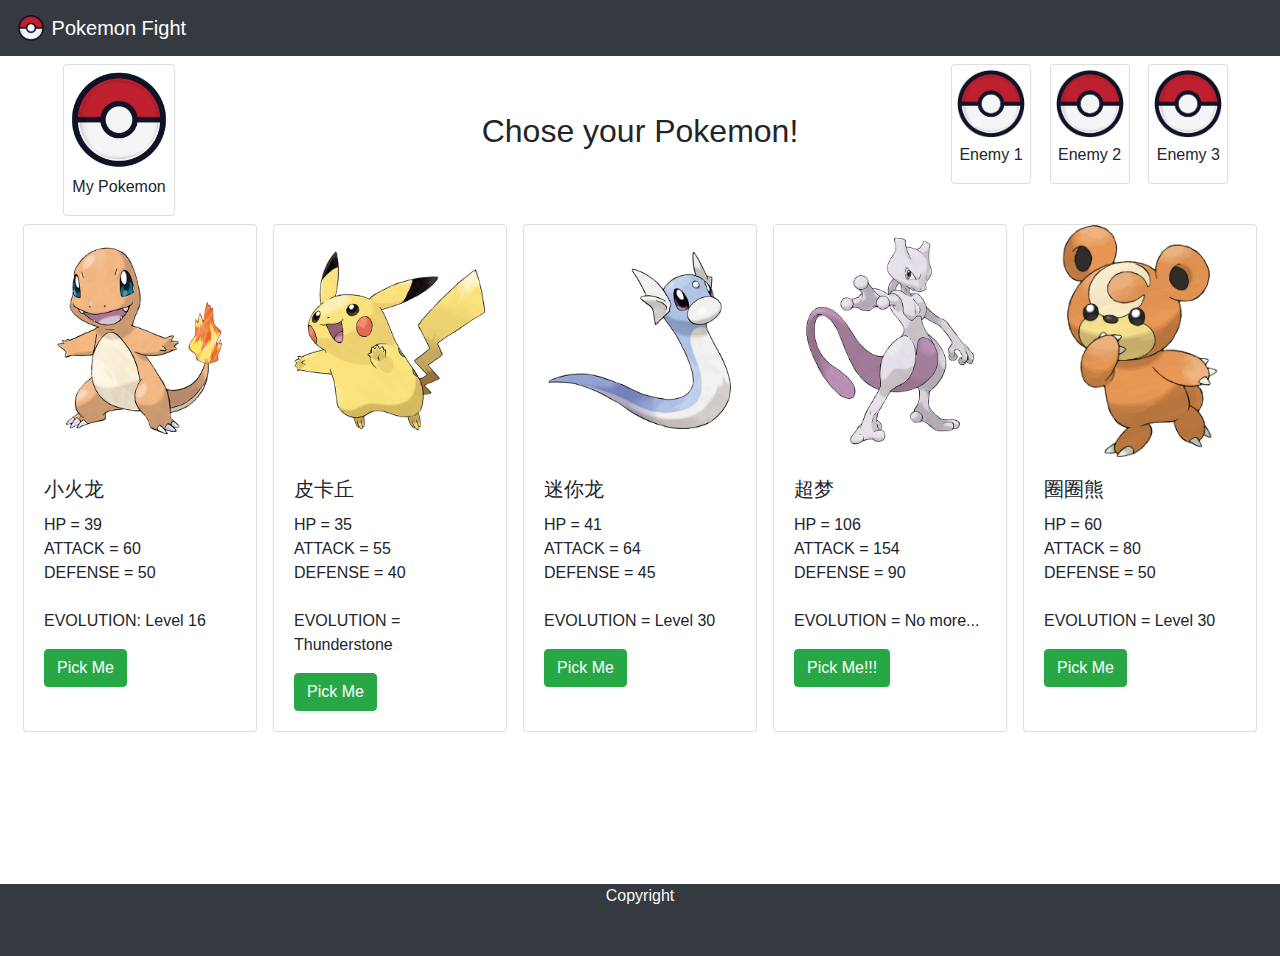
==== index.html @ 8d249565 "debug: 93% done" ====
<!DOCTYPE html>
<html lang="en">

<head>
    <meta charset="UTF-8">
    <meta name="viewport" content="width=device-width, initial-scale=1.0">
    <meta http-equiv="X-UA-Compatible" content="ie=edge">
    <title>Pokemon Fight</title>
    <link rel="shortcut icon" href="assets/images/icons/favicon.ico">
    <link rel="stylesheet" href="https://stackpath.bootstrapcdn.com/bootstrap/4.3.1/css/bootstrap.min.css"
        integrity="sha384-ggOyR0iXCbMQv3Xipma34MD+dH/1fQ784/j6cY/iJTQUOhcWr7x9JvoRxT2MZw1T" crossorigin="anonymous">
</head>

<body>
    <nav class="navbar navbar-dark bg-dark">
        <a class="navbar-brand" href="#">
            <img src="assets/images/icons/icon1.png" width="30" height="30" class="d-inline-block align-top" alt="">
            Pokemon Fight
        </a>
    </nav>


    <!-- The pokemons you chose; -->
    <div class="row ml-5 mr-5 mt-2">
        <div class="col-md-1">
            <div class="card" style="width: 7rem;">
                <img id="myPokemon" src="assets/images/icons/icon1.png" class="card-img-top" alt="...">
                <p class="text-center">My Pokemon</p>
            </div>
        </div>
        <div class="col-md-3"></div>
        <div class="col-md-4 align-items-center">
            <h2 id="instructionWord" class="display-7 mt-5 md-5" style="text-align: center">Chose your Pokemon!</h2>
        </div>
        <div class="col-md-1"></div>
        <div class="col-md-1">
            <div class="card" style="width: 5rem;">
                <img id="enemyPokemon1" src="assets/images/icons/icon1.png" class="card-img-top" alt="...">
                <p class="text-center">Enemy 1</p>
            </div>
        </div>
        <div class="col-md-1">
            <div class="card" style="width: 5rem;">
                <img id="enemyPokemon2" src="assets/images/icons/icon1.png" class="card-img-top" alt="...">
                <p class="text-center">Enemy 2</p>
            </div>
        </div>
        <div class="col-md-1">
            <div class="card" style="width: 5rem;">
                <img id="enemyPokemon3" src="assets/images/icons/icon1.png" class="card-img-top" alt="...">
                <p class="text-center">Enemy 3</p>
            </div>
        </div>
    </div>

    <!-- The pokemons picking page; -->
    <div id="pokemon-picking-page" class="container-fluid d-flex justify-content-center">
        <div class="card m-2" style="width: 16rem;" pokemonId="004">
            <img src="assets/images/pokemons/004.png" class="card-img-top" alt="...">
            <div class="card-body">
                <h5 class="card-title">小火龙</h5>
                <p class="card-text">HP = 39 <br>ATTACK = 60<br>DEFENSE = 50<br><br>EVOLUTION: Level 16</p>
                <a href="#" class="btn btn-success btn-pickMe">Pick Me</a>
            </div>
        </div>
        <div class="card m-2" style="width: 16rem;" pokemonId="025">
            <img src="assets/images/pokemons/025.png" class="card-img-top" alt="...">
            <div class="card-body">
                <h5 class="card-title">皮卡丘</h5>
                <p class="card-text">HP = 35 <br>ATTACK = 55<br>DEFENSE = 40<br><br>EVOLUTION = Thunderstone </p>
                <a href="#" class="btn btn-success btn-pickMe">Pick Me</a>
            </div>
        </div>
        <div class="card m-2" style="width: 16rem" pokemonId="147">
            <img src="assets/images/pokemons/147.png" class="card-img-top" alt="...">
            <div class="card-body">
                <h5 class="card-title">迷你龙</h5>
                <p class="card-text">HP = 41 <br>ATTACK = 64<br>DEFENSE = 45<br><br>EVOLUTION = Level 30
                </p>
                <a href="#" class="btn btn-success btn-pickMe">Pick Me</a>
            </div>
        </div>
        <div class="card m-2" style="width: 16rem" pokemonId="150">
            <img src="assets/images/pokemons/150.png" class="card-img-top" alt="...">
            <div class="card-body">
                <h5 class="card-title">超梦</h5>
                <p class="card-text">HP = 106 <br>ATTACK = 154<br>DEFENSE = 90<br><br>EVOLUTION = No more...
                </p>
                </p>
                <button type="button" class="btn btn-success btn-pickMe" data-toggle="button" aria-pressed="false"
                    autocomplete="off">
                    Pick Me!!!
                </button>
            </div>
        </div>
        <div class="card m-2" style="width: 16rem" pokemonId="216">
            <img src="assets/images/pokemons/216.png" class="card-img-top" alt="...">
            <div class="card-body">
                <h5 class="card-title">圈圈熊</h5>
                <p class="card-text">HP = 60 <br>ATTACK = 80<br>DEFENSE = 50<br><br>EVOLUTION = Level 30
                </p>
                </p>
                <button type="button" class="btn btn-success btn-pickMe" data-toggle="button" aria-pressed="false"
                    autocomplete="off">
                    Pick Me
                </button>
            </div>
        </div>
    </div>

    <!-- The pokemons fighting page; -->
    <div id="pokemon-fighting-page" class="container-fluid d-none justify-content-center">
        <div class="m-2" style="width: 16rem;" pokemonId="">
            <img id="myPokemonFight" src="assets/images/icons/icon1.png" class="card-img-top" alt="...">
            <h3 id="myPokemonName" class="card-title text-center"></h3>
        </div>
        <div class="m-2" style="width: 18rem;">
            <div class="card-body">
                <div class="progress">
                    <div class="progress-bar bg-success my-blood-bar" role="progressbar" style="width: 100%"
                        aria-valuenow="25" aria-valuemin="0" aria-valuemax="100"></div>
                </div><br>
                <h2 class="text-success" id="my-hp"><br></h2>
                <h2 class="text-primary" id="my-level"></h2><br>
                <p id="my-attack"></p>
                <p id="my-defense"></p>
                <p id="my-evolution"></p>
            </div>
        </div>
        <div class="m-2" style="width: 22rem;">
            <div class="row" style="width: 26rem;">
                <img src="assets/images/icons/icon2.gif" style="width: 26rem" alt="...">
            </div>
            <div class="row d-flex justify-content-center">
                <a id="attackButton" href="#" class="btn btn-danger btn-attack m-2">ATTACK</a>
                <a id="recoverButton" href="#" class="btn btn-success btn-recover m-2">RECOVER</a>
                <a id="thunderstoneButton" href="#" class="btn btn-secondary btn-thunderstone m-2">Thunderstone</a>
            </div>
        </div>

        <div class="m-2" style="width: 18rem;" pokemonId="">
            <div class="card-body">
                <div class="progress">
                    <div class="progress-bar bg-success enemy-blood-bar" role="progressbar" style="width: 100%"
                        aria-valuenow="25" aria-valuemin="0" aria-valuemax="100"></div>
                </div><br>
                <h2 class="text-success" id="enemy-hp" class="card-text"><br></h2>
                <br><br><br>
                <p id="enemy-attack"></p>
                <p id="enemy-defense"></p><br>
            </div>
        </div>
        <div class="m-2" style="width: 16rem;">
            <img id="enemyPokemonFight" src="assets/images/icons/icon1.png" class="card-img-top" alt="...">
            <h3 id="enemyPokemonName" class="card-title text-center"></h3>
        </div>
    </div>

    <!-- The text page; -->
    <div id="fight-text-page" class="container-fluid d-none justify-content-center">
        <div class="m-2"
            style="width: 40rem;height: 10rem; background-image: url(assets/images/fight-text.png); background-size:cover">
            <h3 class="fight-text m-4 text-light" style="text-shadow: 1px 1px 2px black;"></h3>
        </div>
    </div>

    <!-- The Celebration page; -->
    <div id="fight-win-page" class="container-fluid d-none justify-content-center">
        <div class="card" style="width: 26rem;">
            <img src="assets/images/pokemons/150.png" class="card-img-top" alt="...">
            <div class="card-body">
                <h1 class="card-text text-center">WINNER!</h1>
            </div>
        </div>
    </div>

    <br> <br> <br> <br> <br> <br>

    <audio id="music-tag">
        <source id="music-playing" src="assets/sounds/backgroundMusic.mp3" type="audio/mpeg">
    </audio>

    <footer class="bg-dark text-light text-center" style="height: 8vh; width:100%">
        <p>Copyright</p>
    </footer>


    <script type="text/javascript" src="https://cdnjs.cloudflare.com/ajax/libs/jquery/3.2.1/jquery.min.js"></script>
    <script type="text/javascript" src="javascript/pokemonInfo.js"></script>
    <script type="text/javascript" src="javascript/mainGame.js"></script>
    <script type="text/javascript" src="javascript/basicGameFunctions.js"></script>
</body>

</html>
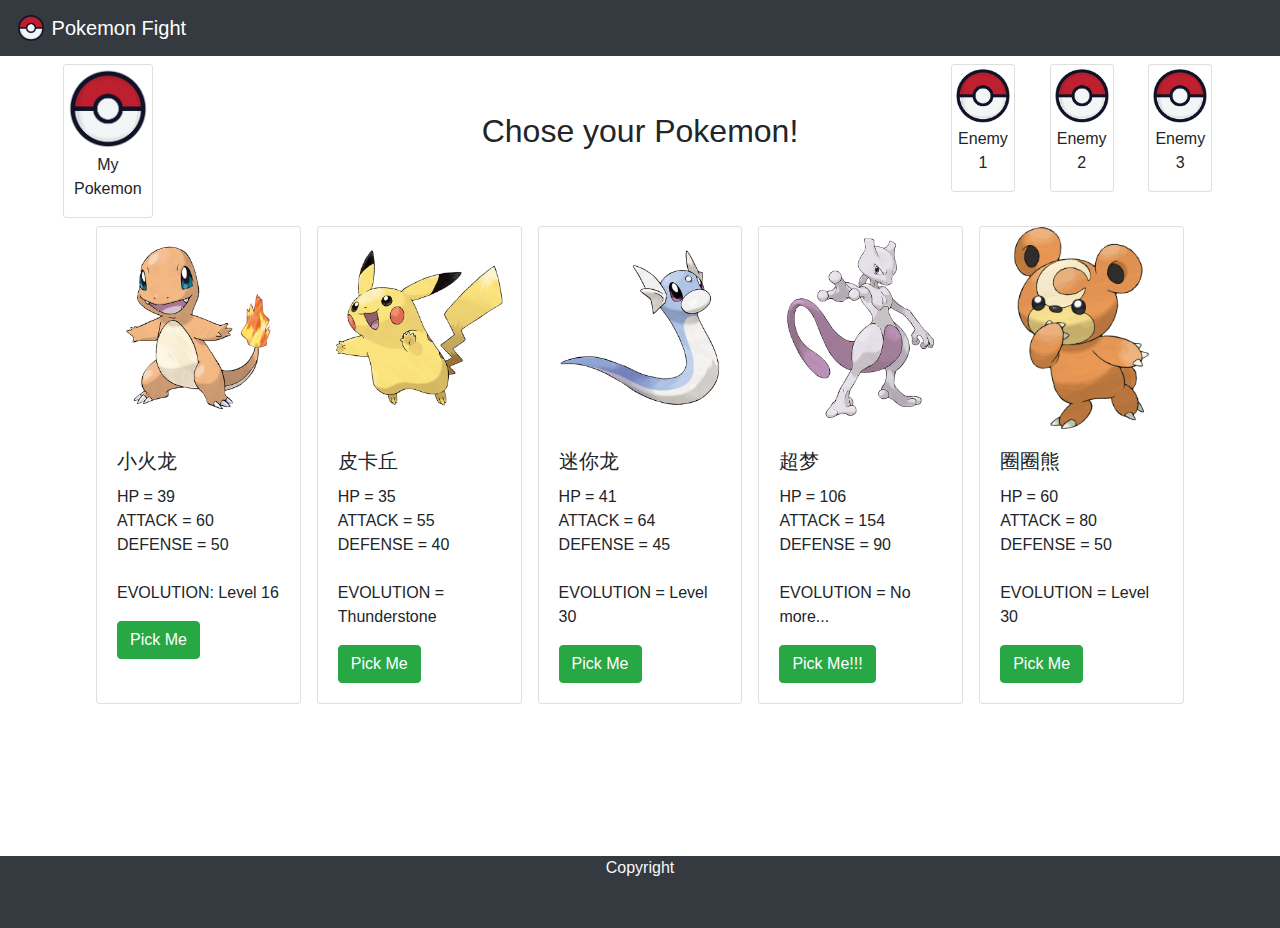
==== commit 453eb3d8: "update: responsive for ipad mini2" ====
--- a/index.html
+++ b/index.html
@@ -9,6 +9,7 @@
     <link rel="shortcut icon" href="assets/images/icons/favicon.ico">
     <link rel="stylesheet" href="https://stackpath.bootstrapcdn.com/bootstrap/4.3.1/css/bootstrap.min.css"
         integrity="sha384-ggOyR0iXCbMQv3Xipma34MD+dH/1fQ784/j6cY/iJTQUOhcWr7x9JvoRxT2MZw1T" crossorigin="anonymous">
+    <link rel="stylesheet" href="css/style.css">
 </head>
 
 <body>
@@ -23,30 +24,30 @@
     <!-- The pokemons you chose; -->
     <div class="row ml-5 mr-5 mt-2">
         <div class="col-md-1">
-            <div class="card" style="width: 7rem;">
+            <div class="card" style="width: 7vw;">
                 <img id="myPokemon" src="assets/images/icons/icon1.png" class="card-img-top" alt="...">
                 <p class="text-center">My Pokemon</p>
             </div>
         </div>
         <div class="col-md-3"></div>
         <div class="col-md-4 align-items-center">
-            <h2 id="instructionWord" class="display-7 mt-5 md-5" style="text-align: center">Chose your Pokemon!</h2>
+            <h2 id="instructionWord" class="display-7 mt-5 mb-5" style="text-align: center">Chose your Pokemon!</h2>
         </div>
         <div class="col-md-1"></div>
         <div class="col-md-1">
-            <div class="card" style="width: 5rem;">
+            <div class="card" style="width: 5vw;">
                 <img id="enemyPokemon1" src="assets/images/icons/icon1.png" class="card-img-top" alt="...">
                 <p class="text-center">Enemy 1</p>
             </div>
         </div>
         <div class="col-md-1">
-            <div class="card" style="width: 5rem;">
+            <div class="card" style="width: 5vw;">
                 <img id="enemyPokemon2" src="assets/images/icons/icon1.png" class="card-img-top" alt="...">
                 <p class="text-center">Enemy 2</p>
             </div>
         </div>
         <div class="col-md-1">
-            <div class="card" style="width: 5rem;">
+            <div class="card" style="width: 5vw;">
                 <img id="enemyPokemon3" src="assets/images/icons/icon1.png" class="card-img-top" alt="...">
                 <p class="text-center">Enemy 3</p>
             </div>
@@ -55,7 +56,7 @@
 
     <!-- The pokemons picking page; -->
     <div id="pokemon-picking-page" class="container-fluid d-flex justify-content-center">
-        <div class="card m-2" style="width: 16rem;" pokemonId="004">
+        <div class="card m-2" style="width: 16vw;" pokemonId="004">
             <img src="assets/images/pokemons/004.png" class="card-img-top" alt="...">
             <div class="card-body">
                 <h5 class="card-title">小火龙</h5>
@@ -63,7 +64,7 @@
                 <a href="#" class="btn btn-success btn-pickMe">Pick Me</a>
             </div>
         </div>
-        <div class="card m-2" style="width: 16rem;" pokemonId="025">
+        <div class="card m-2" style="width: 16vw;" pokemonId="025">
             <img src="assets/images/pokemons/025.png" class="card-img-top" alt="...">
             <div class="card-body">
                 <h5 class="card-title">皮卡丘</h5>
@@ -71,7 +72,7 @@
                 <a href="#" class="btn btn-success btn-pickMe">Pick Me</a>
             </div>
         </div>
-        <div class="card m-2" style="width: 16rem" pokemonId="147">
+        <div class="card m-2" style="width: 16vw" pokemonId="147">
             <img src="assets/images/pokemons/147.png" class="card-img-top" alt="...">
             <div class="card-body">
                 <h5 class="card-title">迷你龙</h5>
@@ -80,7 +81,7 @@
                 <a href="#" class="btn btn-success btn-pickMe">Pick Me</a>
             </div>
         </div>
-        <div class="card m-2" style="width: 16rem" pokemonId="150">
+        <div class="card m-2" style="width: 16vw" pokemonId="150">
             <img src="assets/images/pokemons/150.png" class="card-img-top" alt="...">
             <div class="card-body">
                 <h5 class="card-title">超梦</h5>
@@ -93,7 +94,7 @@
                 </button>
             </div>
         </div>
-        <div class="card m-2" style="width: 16rem" pokemonId="216">
+        <div class="card m-2" style="width: 16vw" pokemonId="216">
             <img src="assets/images/pokemons/216.png" class="card-img-top" alt="...">
             <div class="card-body">
                 <h5 class="card-title">圈圈熊</h5>
@@ -167,7 +168,7 @@
     <!-- The Celebration page; -->
     <div id="fight-win-page" class="container-fluid d-none justify-content-center">
         <div class="card" style="width: 26rem;">
-            <img src="assets/images/pokemons/150.png" class="card-img-top" alt="...">
+            <img id="winner-image" src="assets/images/pokemons/150.png" class="card-img-top" alt="...">
             <div class="card-body">
                 <h1 class="card-text text-center">WINNER!</h1>
             </div>
@@ -176,9 +177,30 @@
 
     <br> <br> <br> <br> <br> <br>
 
-    <audio id="music-tag">
-        <source id="music-playing" src="assets/sounds/backgroundMusic.mp3" type="audio/mpeg">
-    </audio>
+
+    <!-- Music & Sounds. -->
+    <audio id="fight-audio" class="audios" preload="auto">
+        <source src="assets/sounds/fight.mp3" type="audio/mp3">
+    </audio>
+    <audio id="recover-audio" class="audios" preload="auto">
+        <source src="assets/sounds/recover.mp3" type="audio/mp3">
+    </audio>
+    <audio id="evolution-audio" class="audios" preload="auto">
+        <source src="assets/sounds/evolution.mp3" type="audio/mp3">
+    </audio>
+    <audio id="setNext-audio" class="audios" preload="auto">
+        <source src="assets/sounds/setNext.mp3" type="audio/mp3">˛
+    </audio>
+    <audio id="winner-audio" class="audios" preload="auto">
+        <source src="assets/sounds/winner.mp3" type="audio/mp3">˛
+    </audio>
+    <audio id="150-audio" class="audios" preload="auto">
+        <source src="assets/sounds/150.mp3" type="audio/mp3">
+    </audio>
+    <audio id="025-audio" class="audios" preload="auto">
+        <source src="assets/sounds/025.mp3" type="audio/mp3">˛
+    </audio>
+
 
     <footer class="bg-dark text-light text-center" style="height: 8vh; width:100%">
         <p>Copyright</p>
--- a/css/style.css
+++ b/css/style.css
@@ -0,0 +1,8 @@
+@media only screen and (max-width: 1200px) {
+    h2,.h2{
+        font-size: 0.5rem;
+    }
+    p{
+        font-size: 0.5rem;
+    }
+}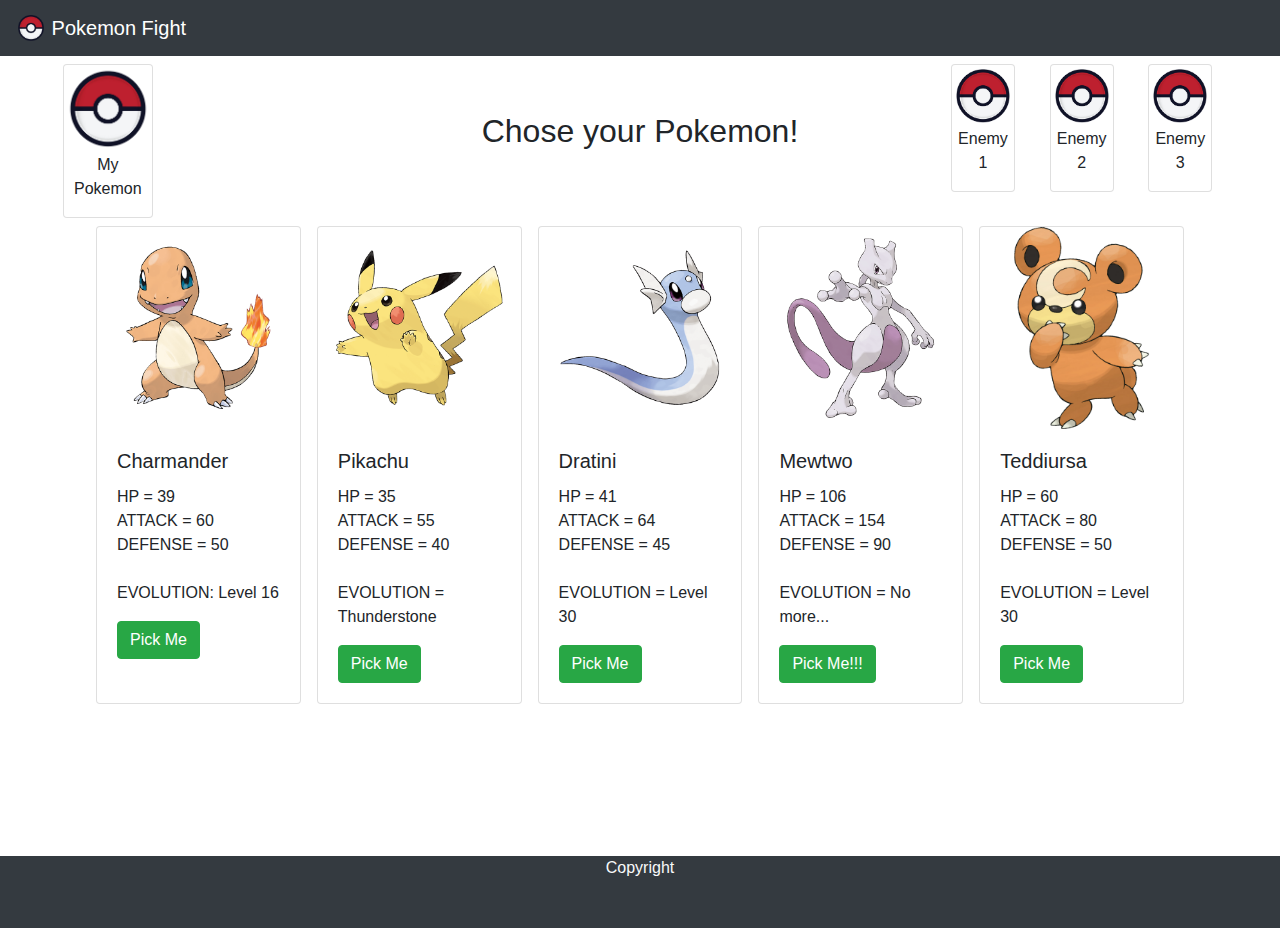
==== commit d801f4fa: "translate into English" ====
--- a/index.html
+++ b/index.html
@@ -23,24 +23,24 @@
 
     <!-- The pokemons you chose; -->
     <div class="row ml-5 mr-5 mt-2">
-        <div class="col-md-1">
+        <div class="col-md-1 col-sm-1">
             <div class="card" style="width: 7vw;">
                 <img id="myPokemon" src="assets/images/icons/icon1.png" class="card-img-top" alt="...">
                 <p class="text-center">My Pokemon</p>
             </div>
         </div>
-        <div class="col-md-3"></div>
-        <div class="col-md-4 align-items-center">
+        <div class="col-md-3 col-sm-3"></div>
+        <div class="col-md-4 col-sm-4 align-items-center">
             <h2 id="instructionWord" class="display-7 mt-5 mb-5" style="text-align: center">Chose your Pokemon!</h2>
         </div>
-        <div class="col-md-1"></div>
-        <div class="col-md-1">
+        <div class="col-md-1 col-sm-1"></div>
+        <div class="col-md-1 col-sm-1">
             <div class="card" style="width: 5vw;">
                 <img id="enemyPokemon1" src="assets/images/icons/icon1.png" class="card-img-top" alt="...">
                 <p class="text-center">Enemy 1</p>
             </div>
         </div>
-        <div class="col-md-1">
+        <div class="col-md-1 col-sm-1">
             <div class="card" style="width: 5vw;">
                 <img id="enemyPokemon2" src="assets/images/icons/icon1.png" class="card-img-top" alt="...">
                 <p class="text-center">Enemy 2</p>
@@ -59,7 +59,7 @@
         <div class="card m-2" style="width: 16vw;" pokemonId="004">
             <img src="assets/images/pokemons/004.png" class="card-img-top" alt="...">
             <div class="card-body">
-                <h5 class="card-title">小火龙</h5>
+                <h5 class="card-title">Charmander</h5>
                 <p class="card-text">HP = 39 <br>ATTACK = 60<br>DEFENSE = 50<br><br>EVOLUTION: Level 16</p>
                 <a href="#" class="btn btn-success btn-pickMe">Pick Me</a>
             </div>
@@ -67,7 +67,7 @@
         <div class="card m-2" style="width: 16vw;" pokemonId="025">
             <img src="assets/images/pokemons/025.png" class="card-img-top" alt="...">
             <div class="card-body">
-                <h5 class="card-title">皮卡丘</h5>
+                <h5 class="card-title">Pikachu</h5>
                 <p class="card-text">HP = 35 <br>ATTACK = 55<br>DEFENSE = 40<br><br>EVOLUTION = Thunderstone </p>
                 <a href="#" class="btn btn-success btn-pickMe">Pick Me</a>
             </div>
@@ -75,7 +75,7 @@
         <div class="card m-2" style="width: 16vw" pokemonId="147">
             <img src="assets/images/pokemons/147.png" class="card-img-top" alt="...">
             <div class="card-body">
-                <h5 class="card-title">迷你龙</h5>
+                <h5 class="card-title">Dratini</h5>
                 <p class="card-text">HP = 41 <br>ATTACK = 64<br>DEFENSE = 45<br><br>EVOLUTION = Level 30
                 </p>
                 <a href="#" class="btn btn-success btn-pickMe">Pick Me</a>
@@ -84,7 +84,7 @@
         <div class="card m-2" style="width: 16vw" pokemonId="150">
             <img src="assets/images/pokemons/150.png" class="card-img-top" alt="...">
             <div class="card-body">
-                <h5 class="card-title">超梦</h5>
+                <h5 class="card-title">Mewtwo</h5>
                 <p class="card-text">HP = 106 <br>ATTACK = 154<br>DEFENSE = 90<br><br>EVOLUTION = No more...
                 </p>
                 </p>
@@ -97,7 +97,7 @@
         <div class="card m-2" style="width: 16vw" pokemonId="216">
             <img src="assets/images/pokemons/216.png" class="card-img-top" alt="...">
             <div class="card-body">
-                <h5 class="card-title">圈圈熊</h5>
+                <h5 class="card-title">Teddiursa</h5>
                 <p class="card-text">HP = 60 <br>ATTACK = 80<br>DEFENSE = 50<br><br>EVOLUTION = Level 30
                 </p>
                 </p>
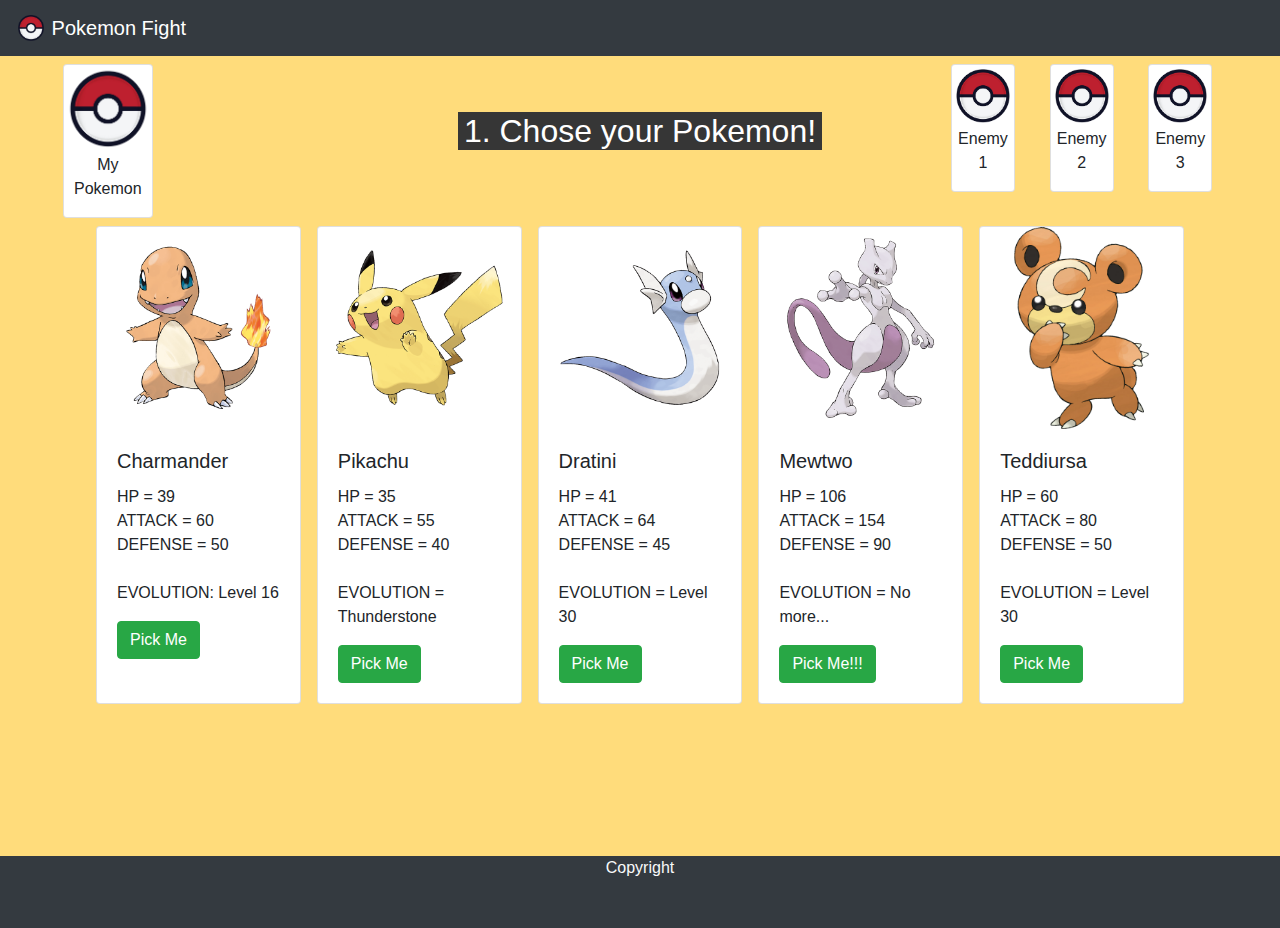
==== commit e30620c5: "changed backgound color" ====
--- a/index.html
+++ b/index.html
@@ -31,7 +31,7 @@
         </div>
         <div class="col-md-3 col-sm-3"></div>
         <div class="col-md-4 col-sm-4 align-items-center">
-            <h2 id="instructionWord" class="display-7 mt-5 mb-5" style="text-align: center">Chose your Pokemon!</h2>
+            <h2 id="instructionWord" class="display-7 mt-5 mb-5 myTitle">1. Chose your Pokemon!</h2>
         </div>
         <div class="col-md-1 col-sm-1"></div>
         <div class="col-md-1 col-sm-1">
@@ -161,7 +161,7 @@
     <div id="fight-text-page" class="container-fluid d-none justify-content-center">
         <div class="m-2"
             style="width: 40rem;height: 10rem; background-image: url(assets/images/fight-text.png); background-size:cover">
-            <h3 class="fight-text m-4 text-light" style="text-shadow: 1px 1px 2px black;"></h3>
+            <h4 class="fight-text m-4 text-light" style="text-shadow: 1px 1px 2px black;"></h4>
         </div>
     </div>
 
--- a/css/style.css
+++ b/css/style.css
@@ -1,8 +1,30 @@
+body {
+  background-color: rgb(255, 220, 123);
+}
+
+.myTitle {
+  text-align: center;
+  color: white;
+  font-size: 2rem;
+  background-color: rgb(54, 54, 54);
+  animation: blinker 1.2s linear 10;
+}
+
+@keyframes blinker {
+  50% {
+    opacity: 0;
+  }
+}
+
 @media only screen and (max-width: 1200px) {
-    h2,.h2{
-        font-size: 0.5rem;
-    }
-    p{
-        font-size: 0.5rem;
-    }
-}+  body {
+    display: none;
+  }
+  h2,
+  .h2 {
+    font-size: 0.5rem;
+  }
+  p {
+    font-size: 0.5rem;
+  }
+}
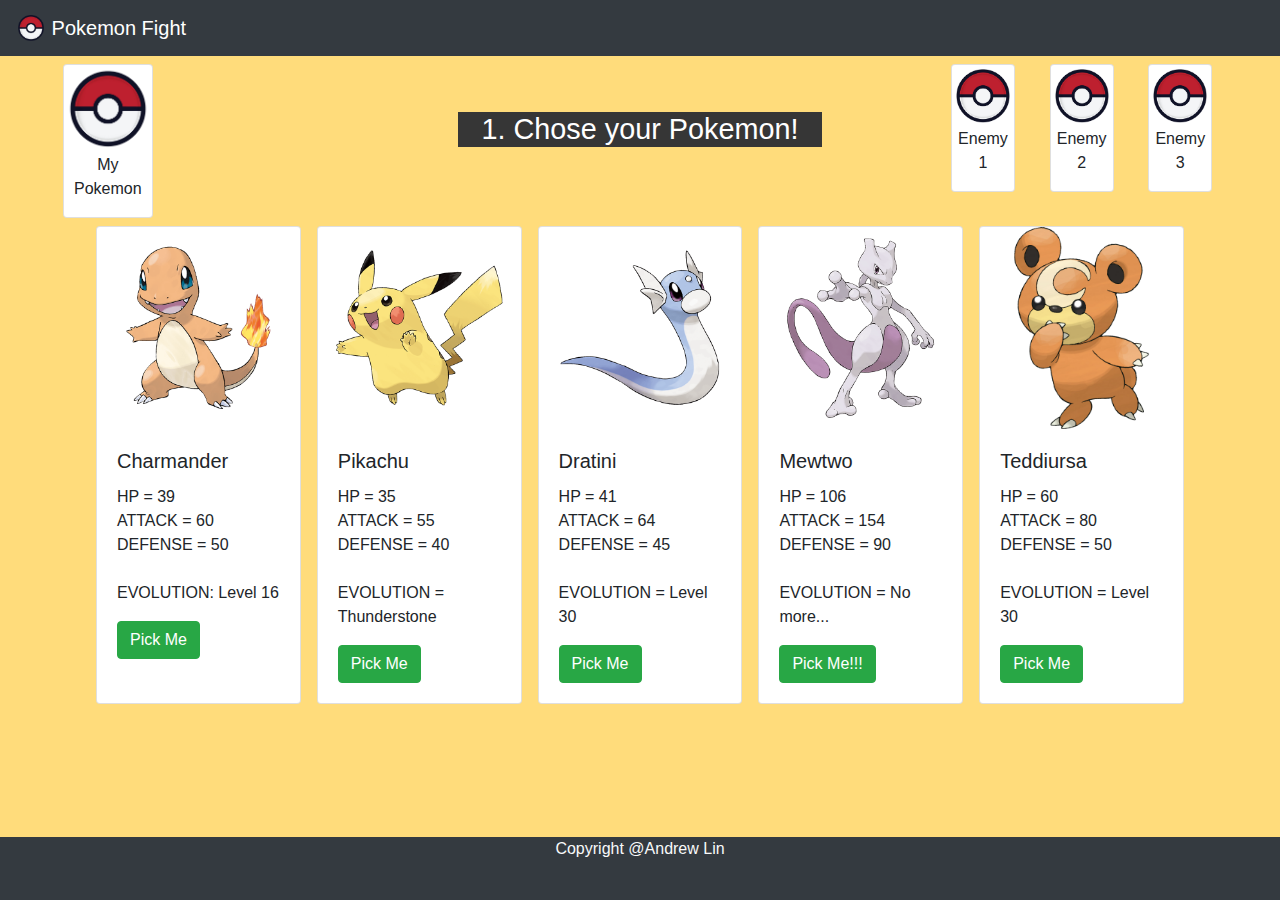
==== commit d2825b93: "updated README" ====
--- a/index.html
+++ b/index.html
@@ -20,192 +20,188 @@
         </a>
     </nav>
 
-
-    <!-- The pokemons you chose; -->
-    <div class="row ml-5 mr-5 mt-2">
-        <div class="col-md-1 col-sm-1">
-            <div class="card" style="width: 7vw;">
-                <img id="myPokemon" src="assets/images/icons/icon1.png" class="card-img-top" alt="...">
-                <p class="text-center">My Pokemon</p>
-            </div>
-        </div>
-        <div class="col-md-3 col-sm-3"></div>
-        <div class="col-md-4 col-sm-4 align-items-center">
-            <h2 id="instructionWord" class="display-7 mt-5 mb-5 myTitle">1. Chose your Pokemon!</h2>
-        </div>
-        <div class="col-md-1 col-sm-1"></div>
-        <div class="col-md-1 col-sm-1">
-            <div class="card" style="width: 5vw;">
-                <img id="enemyPokemon1" src="assets/images/icons/icon1.png" class="card-img-top" alt="...">
-                <p class="text-center">Enemy 1</p>
-            </div>
-        </div>
-        <div class="col-md-1 col-sm-1">
-            <div class="card" style="width: 5vw;">
-                <img id="enemyPokemon2" src="assets/images/icons/icon1.png" class="card-img-top" alt="...">
-                <p class="text-center">Enemy 2</p>
-            </div>
-        </div>
-        <div class="col-md-1">
-            <div class="card" style="width: 5vw;">
-                <img id="enemyPokemon3" src="assets/images/icons/icon1.png" class="card-img-top" alt="...">
-                <p class="text-center">Enemy 3</p>
-            </div>
-        </div>
-    </div>
-
-    <!-- The pokemons picking page; -->
-    <div id="pokemon-picking-page" class="container-fluid d-flex justify-content-center">
-        <div class="card m-2" style="width: 16vw;" pokemonId="004">
-            <img src="assets/images/pokemons/004.png" class="card-img-top" alt="...">
-            <div class="card-body">
-                <h5 class="card-title">Charmander</h5>
-                <p class="card-text">HP = 39 <br>ATTACK = 60<br>DEFENSE = 50<br><br>EVOLUTION: Level 16</p>
-                <a href="#" class="btn btn-success btn-pickMe">Pick Me</a>
-            </div>
-        </div>
-        <div class="card m-2" style="width: 16vw;" pokemonId="025">
-            <img src="assets/images/pokemons/025.png" class="card-img-top" alt="...">
-            <div class="card-body">
-                <h5 class="card-title">Pikachu</h5>
-                <p class="card-text">HP = 35 <br>ATTACK = 55<br>DEFENSE = 40<br><br>EVOLUTION = Thunderstone </p>
-                <a href="#" class="btn btn-success btn-pickMe">Pick Me</a>
-            </div>
-        </div>
-        <div class="card m-2" style="width: 16vw" pokemonId="147">
-            <img src="assets/images/pokemons/147.png" class="card-img-top" alt="...">
-            <div class="card-body">
-                <h5 class="card-title">Dratini</h5>
-                <p class="card-text">HP = 41 <br>ATTACK = 64<br>DEFENSE = 45<br><br>EVOLUTION = Level 30
-                </p>
-                <a href="#" class="btn btn-success btn-pickMe">Pick Me</a>
-            </div>
-        </div>
-        <div class="card m-2" style="width: 16vw" pokemonId="150">
-            <img src="assets/images/pokemons/150.png" class="card-img-top" alt="...">
-            <div class="card-body">
-                <h5 class="card-title">Mewtwo</h5>
-                <p class="card-text">HP = 106 <br>ATTACK = 154<br>DEFENSE = 90<br><br>EVOLUTION = No more...
-                </p>
-                </p>
-                <button type="button" class="btn btn-success btn-pickMe" data-toggle="button" aria-pressed="false"
-                    autocomplete="off">
-                    Pick Me!!!
-                </button>
-            </div>
-        </div>
-        <div class="card m-2" style="width: 16vw" pokemonId="216">
-            <img src="assets/images/pokemons/216.png" class="card-img-top" alt="...">
-            <div class="card-body">
-                <h5 class="card-title">Teddiursa</h5>
-                <p class="card-text">HP = 60 <br>ATTACK = 80<br>DEFENSE = 50<br><br>EVOLUTION = Level 30
-                </p>
-                </p>
-                <button type="button" class="btn btn-success btn-pickMe" data-toggle="button" aria-pressed="false"
-                    autocomplete="off">
-                    Pick Me
-                </button>
-            </div>
-        </div>
-    </div>
-
-    <!-- The pokemons fighting page; -->
-    <div id="pokemon-fighting-page" class="container-fluid d-none justify-content-center">
-        <div class="m-2" style="width: 16rem;" pokemonId="">
-            <img id="myPokemonFight" src="assets/images/icons/icon1.png" class="card-img-top" alt="...">
-            <h3 id="myPokemonName" class="card-title text-center"></h3>
-        </div>
-        <div class="m-2" style="width: 18rem;">
-            <div class="card-body">
-                <div class="progress">
-                    <div class="progress-bar bg-success my-blood-bar" role="progressbar" style="width: 100%"
-                        aria-valuenow="25" aria-valuemin="0" aria-valuemax="100"></div>
-                </div><br>
-                <h2 class="text-success" id="my-hp"><br></h2>
-                <h2 class="text-primary" id="my-level"></h2><br>
-                <p id="my-attack"></p>
-                <p id="my-defense"></p>
-                <p id="my-evolution"></p>
-            </div>
-        </div>
-        <div class="m-2" style="width: 22rem;">
-            <div class="row" style="width: 26rem;">
-                <img src="assets/images/icons/icon2.gif" style="width: 26rem" alt="...">
-            </div>
-            <div class="row d-flex justify-content-center">
-                <a id="attackButton" href="#" class="btn btn-danger btn-attack m-2">ATTACK</a>
-                <a id="recoverButton" href="#" class="btn btn-success btn-recover m-2">RECOVER</a>
-                <a id="thunderstoneButton" href="#" class="btn btn-secondary btn-thunderstone m-2">Thunderstone</a>
-            </div>
-        </div>
-
-        <div class="m-2" style="width: 18rem;" pokemonId="">
-            <div class="card-body">
-                <div class="progress">
-                    <div class="progress-bar bg-success enemy-blood-bar" role="progressbar" style="width: 100%"
-                        aria-valuenow="25" aria-valuemin="0" aria-valuemax="100"></div>
-                </div><br>
-                <h2 class="text-success" id="enemy-hp" class="card-text"><br></h2>
-                <br><br><br>
-                <p id="enemy-attack"></p>
-                <p id="enemy-defense"></p><br>
-            </div>
-        </div>
-        <div class="m-2" style="width: 16rem;">
-            <img id="enemyPokemonFight" src="assets/images/icons/icon1.png" class="card-img-top" alt="...">
-            <h3 id="enemyPokemonName" class="card-title text-center"></h3>
-        </div>
-    </div>
-
-    <!-- The text page; -->
-    <div id="fight-text-page" class="container-fluid d-none justify-content-center">
-        <div class="m-2"
-            style="width: 40rem;height: 10rem; background-image: url(assets/images/fight-text.png); background-size:cover">
-            <h4 class="fight-text m-4 text-light" style="text-shadow: 1px 1px 2px black;"></h4>
-        </div>
-    </div>
-
-    <!-- The Celebration page; -->
-    <div id="fight-win-page" class="container-fluid d-none justify-content-center">
-        <div class="card" style="width: 26rem;">
-            <img id="winner-image" src="assets/images/pokemons/150.png" class="card-img-top" alt="...">
-            <div class="card-body">
-                <h1 class="card-text text-center">WINNER!</h1>
-            </div>
-        </div>
-    </div>
-
-    <br> <br> <br> <br> <br> <br>
-
-
-    <!-- Music & Sounds. -->
-    <audio id="fight-audio" class="audios" preload="auto">
-        <source src="assets/sounds/fight.mp3" type="audio/mp3">
-    </audio>
-    <audio id="recover-audio" class="audios" preload="auto">
-        <source src="assets/sounds/recover.mp3" type="audio/mp3">
-    </audio>
-    <audio id="evolution-audio" class="audios" preload="auto">
-        <source src="assets/sounds/evolution.mp3" type="audio/mp3">
-    </audio>
-    <audio id="setNext-audio" class="audios" preload="auto">
-        <source src="assets/sounds/setNext.mp3" type="audio/mp3">˛
-    </audio>
-    <audio id="winner-audio" class="audios" preload="auto">
-        <source src="assets/sounds/winner.mp3" type="audio/mp3">˛
-    </audio>
-    <audio id="150-audio" class="audios" preload="auto">
-        <source src="assets/sounds/150.mp3" type="audio/mp3">
-    </audio>
-    <audio id="025-audio" class="audios" preload="auto">
-        <source src="assets/sounds/025.mp3" type="audio/mp3">˛
-    </audio>
-
-
-    <footer class="bg-dark text-light text-center" style="height: 8vh; width:100%">
-        <p>Copyright</p>
+    <main>
+        <!-- The pokemons you chose; -->
+        <div class="row ml-5 mr-5 mt-2">
+            <div class="col-md-1 col-sm-1">
+                <div class="card" style="width: 7vw;">
+                    <img id="myPokemon" src="assets/images/icons/icon1.png" class="card-img-top" alt="...">
+                    <p class="text-center">My Pokemon</p>
+                </div>
+            </div>
+            <div class="col-md-3 col-sm-3"></div>
+            <div class="col-md-4 col-sm-4 align-items-center">
+                <h2 id="instructionWord" class="display-7 mt-5 mb-5 myTitle">1. Chose your Pokemon!</h2>
+            </div>
+            <div class="col-md-1 col-sm-1"></div>
+            <div class="col-md-1 col-sm-1">
+                <div class="card" style="width: 5vw;">
+                    <img id="enemyPokemon1" src="assets/images/icons/icon1.png" class="card-img-top" alt="...">
+                    <p class="text-center">Enemy 1</p>
+                </div>
+            </div>
+            <div class="col-md-1 col-sm-1">
+                <div class="card" style="width: 5vw;">
+                    <img id="enemyPokemon2" src="assets/images/icons/icon1.png" class="card-img-top" alt="...">
+                    <p class="text-center">Enemy 2</p>
+                </div>
+            </div>
+            <div class="col-md-1">
+                <div class="card" style="width: 5vw;">
+                    <img id="enemyPokemon3" src="assets/images/icons/icon1.png" class="card-img-top" alt="...">
+                    <p class="text-center">Enemy 3</p>
+                </div>
+            </div>
+        </div>
+
+        <!-- The pokemons picking page; -->
+        <div id="pokemon-picking-page" class="container-fluid d-flex justify-content-center">
+            <div class="card m-2" style="width: 16vw;" pokemonId="004">
+                <img src="assets/images/pokemons/004.png" class="card-img-top" alt="...">
+                <div class="card-body">
+                    <h5 class="card-title">Charmander</h5>
+                    <p class="card-text">HP = 39 <br>ATTACK = 60<br>DEFENSE = 50<br><br>EVOLUTION: Level 16</p>
+                    <a href="#" class="btn btn-success btn-pickMe">Pick Me</a>
+                </div>
+            </div>
+            <div class="card m-2" style="width: 16vw;" pokemonId="025">
+                <img src="assets/images/pokemons/025.png" class="card-img-top" alt="...">
+                <div class="card-body">
+                    <h5 class="card-title">Pikachu</h5>
+                    <p class="card-text">HP = 35 <br>ATTACK = 55<br>DEFENSE = 40<br><br>EVOLUTION = Thunderstone </p>
+                    <a href="#" class="btn btn-success btn-pickMe">Pick Me</a>
+                </div>
+            </div>
+            <div class="card m-2" style="width: 16vw" pokemonId="147">
+                <img src="assets/images/pokemons/147.png" class="card-img-top" alt="...">
+                <div class="card-body">
+                    <h5 class="card-title">Dratini</h5>
+                    <p class="card-text">HP = 41 <br>ATTACK = 64<br>DEFENSE = 45<br><br>EVOLUTION = Level 30
+                    </p>
+                    <a href="#" class="btn btn-success btn-pickMe">Pick Me</a>
+                </div>
+            </div>
+            <div class="card m-2" style="width: 16vw" pokemonId="150">
+                <img src="assets/images/pokemons/150.png" class="card-img-top" alt="...">
+                <div class="card-body">
+                    <h5 class="card-title">Mewtwo</h5>
+                    <p class="card-text">HP = 106 <br>ATTACK = 154<br>DEFENSE = 90<br><br>EVOLUTION = No more...
+                    </p>
+                    </p>
+                    <button type="button" class="btn btn-success btn-pickMe" data-toggle="button" aria-pressed="false"
+                        autocomplete="off">
+                        Pick Me!!!
+                    </button>
+                </div>
+            </div>
+            <div class="card m-2" style="width: 16vw" pokemonId="216">
+                <img src="assets/images/pokemons/216.png" class="card-img-top" alt="...">
+                <div class="card-body">
+                    <h5 class="card-title">Teddiursa</h5>
+                    <p class="card-text">HP = 60 <br>ATTACK = 80<br>DEFENSE = 50<br><br>EVOLUTION = Level 30
+                    </p>
+                    </p>
+                    <button type="button" class="btn btn-success btn-pickMe" data-toggle="button" aria-pressed="false"
+                        autocomplete="off">
+                        Pick Me
+                    </button>
+                </div>
+            </div>
+        </div>
+
+        <!-- The pokemons fighting page; -->
+        <div id="pokemon-fighting-page" class="container-fluid d-none justify-content-center">
+            <div class="m-2" style="width: 16rem;" pokemonId="">
+                <img id="myPokemonFight" src="assets/images/icons/icon1.png" class="card-img-top" alt="...">
+                <h3 id="myPokemonName" class="card-title text-center"></h3>
+            </div>
+            <div class="m-2" style="width: 18rem;">
+                <div class="card-body">
+                    <div class="progress">
+                        <div class="progress-bar bg-success my-blood-bar" role="progressbar" style="width: 100%"
+                            aria-valuenow="25" aria-valuemin="0" aria-valuemax="100"></div>
+                    </div><br>
+                    <h2 class="text-success" id="my-hp"><br></h2>
+                    <h2 class="text-primary" id="my-level"></h2><br>
+                    <p id="my-attack"></p>
+                    <p id="my-defense"></p>
+                    <p id="my-evolution"></p>
+                </div>
+            </div>
+            <div class="m-2" style="width: 22rem;">
+                <div class="row" style="width: 26rem;">
+                    <img src="assets/images/icons/icon2.gif" style="width: 26rem" alt="...">
+                </div>
+                <div class="row d-flex justify-content-center">
+                    <a id="attackButton" href="#" class="btn btn-danger btn-attack m-2">ATTACK</a>
+                    <a id="recoverButton" href="#" class="btn btn-success btn-recover m-2">RECOVER</a>
+                    <a id="thunderstoneButton" href="#" class="btn btn-secondary btn-thunderstone m-2">Thunderstone</a>
+                </div>
+            </div>
+
+            <div class="m-2" style="width: 18rem;" pokemonId="">
+                <div class="card-body">
+                    <div class="progress">
+                        <div class="progress-bar bg-success enemy-blood-bar" role="progressbar" style="width: 100%"
+                            aria-valuenow="25" aria-valuemin="0" aria-valuemax="100"></div>
+                    </div><br>
+                    <h2 class="text-success" id="enemy-hp" class="card-text"><br></h2>
+                    <br><br><br>
+                    <p id="enemy-attack"></p>
+                    <p id="enemy-defense"></p><br>
+                </div>
+            </div>
+            <div class="m-2" style="width: 16rem;">
+                <img id="enemyPokemonFight" src="assets/images/icons/icon1.png" class="card-img-top" alt="...">
+                <h3 id="enemyPokemonName" class="card-title text-center"></h3>
+            </div>
+        </div>
+
+        <!-- The text page; -->
+        <div id="fight-text-page" class="container-fluid d-none justify-content-center">
+            <div class="m-2"
+                style="width: 40rem;height: 10rem; background-image: url(assets/images/fight-text.png); background-size:cover">
+                <h4 class="fight-text m-4 text-light" style="text-shadow: 1px 1px 2px black;"></h4>
+            </div>
+        </div>
+
+        <!-- The Celebration page; -->
+        <div id="fight-win-page" class="container-fluid d-none justify-content-center">
+            <div class="card" style="width: 26rem;">
+                <img id="winner-image" src="assets/images/pokemons/150.png" class="card-img-top" alt="...">
+                <div class="card-body">
+                    <h1 class="card-text text-center">WINNER!</h1>
+                </div>
+            </div>
+        </div>
+
+        <!-- Music & Sounds. -->
+        <audio id="fight-audio" class="audios" preload="auto">
+            <source src="assets/sounds/fight.mp3" type="audio/mp3">
+        </audio>
+        <audio id="recover-audio" class="audios" preload="auto">
+            <source src="assets/sounds/recover.mp3" type="audio/mp3">
+        </audio>
+        <audio id="evolution-audio" class="audios" preload="auto">
+            <source src="assets/sounds/evolution.mp3" type="audio/mp3">
+        </audio>
+        <audio id="setNext-audio" class="audios" preload="auto">
+            <source src="assets/sounds/setNext.mp3" type="audio/mp3">˛
+        </audio>
+        <audio id="winner-audio" class="audios" preload="auto">
+            <source src="assets/sounds/winner.mp3" type="audio/mp3">˛
+        </audio>
+        <audio id="150-audio" class="audios" preload="auto">
+            <source src="assets/sounds/150.mp3" type="audio/mp3">
+        </audio>
+        <audio id="025-audio" class="audios" preload="auto">
+            <source src="assets/sounds/025.mp3" type="audio/mp3">˛
+        </audio>
+    </main>
+
+    <footer class="bg-dark text-light text-center">
+        <p>Copyright @Andrew Lin</p>
     </footer>
-
 
     <script type="text/javascript" src="https://cdnjs.cloudflare.com/ajax/libs/jquery/3.2.1/jquery.min.js"></script>
     <script type="text/javascript" src="javascript/pokemonInfo.js"></script>
--- a/css/style.css
+++ b/css/style.css
@@ -2,12 +2,20 @@
   background-color: rgb(255, 220, 123);
 }
 
+
 .myTitle {
   text-align: center;
   color: white;
-  font-size: 2rem;
+  font-size: 1.8rem;
   background-color: rgb(54, 54, 54);
   animation: blinker 1.2s linear 10;
+}
+
+footer {
+    position:fixed;
+    top: 93%;
+    height: 7%;
+    width: 100%
 }
 
 @keyframes blinker {
@@ -16,8 +24,8 @@
   }
 }
 
-@media only screen and (max-width: 1200px) {
-  body {
+@media only screen and (max-width: 900px) {
+  main {
     display: none;
   }
   h2,
